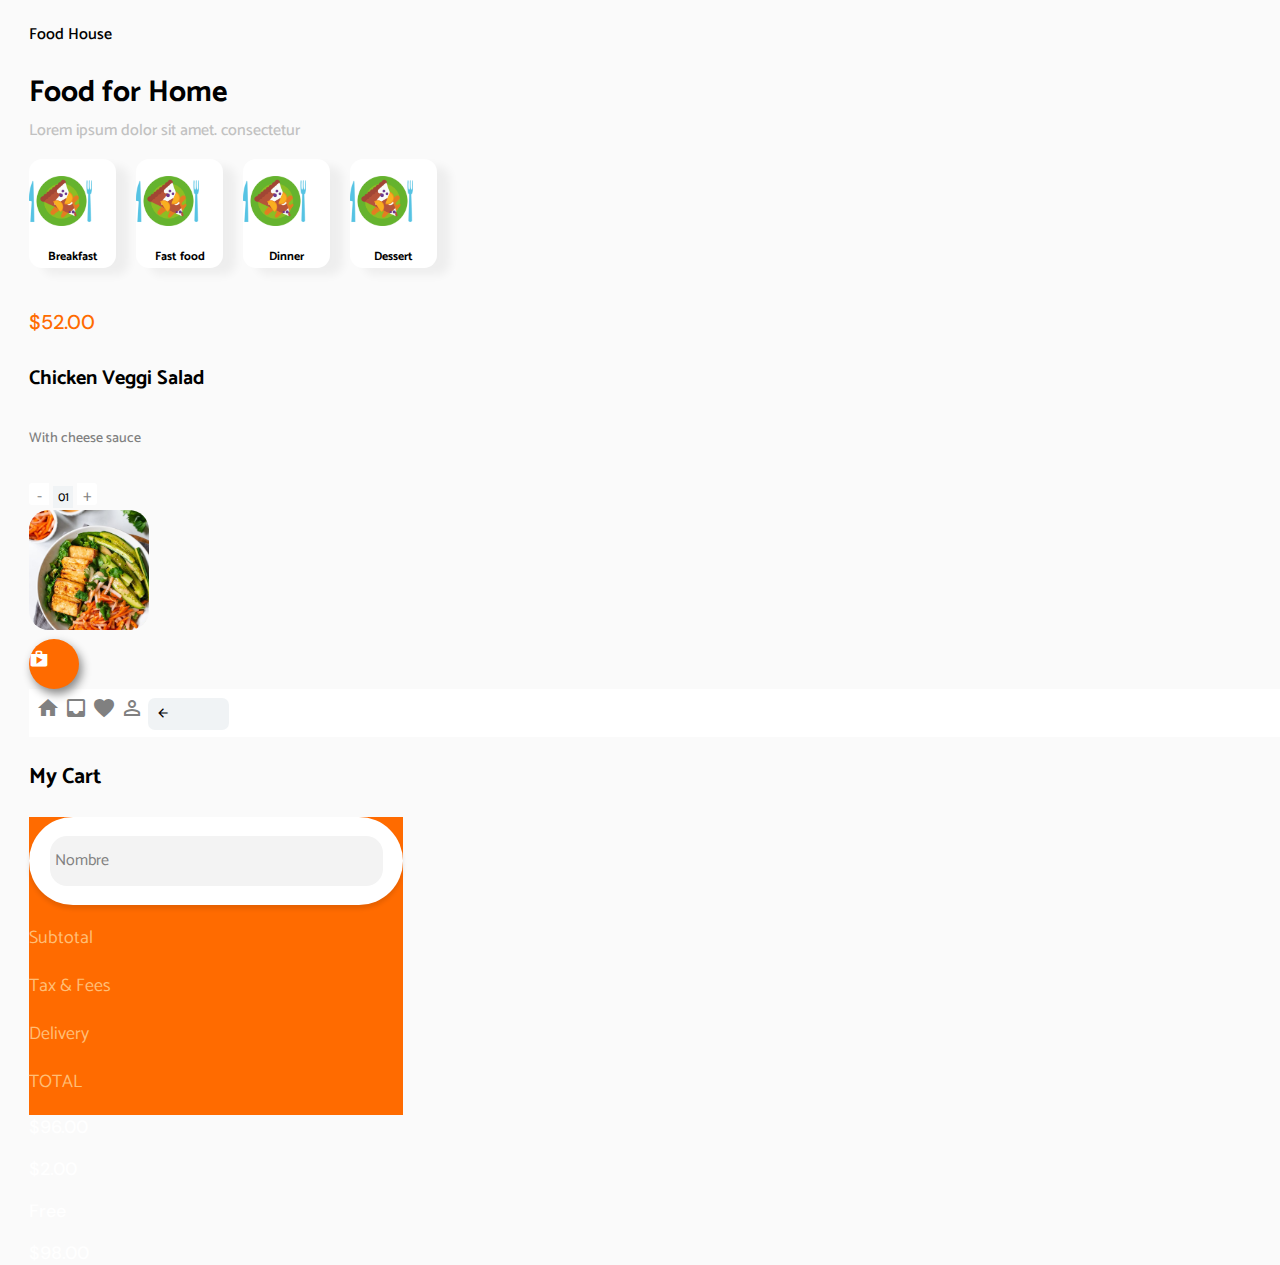
==== index.html @ 128d9396 "nav categories horitzontal" ====
<!DOCTYPE html>
<html lang="en">
<head>
    <meta charset="UTF-8">
    <meta name="viewport" content="width=device-width, initial-scale=1.0">
    <title>Food App</title>
    <link rel="stylesheet" href="assets/css/main.css">
    <link href="https://fonts.googleapis.com/icon?family=Material+Icons" rel="stylesheet">
</head>
<body>
  <header>
    <h2>Food House</h2>
    <h1>Food for Home</h1>
    <h5>Lorem ipsum dolor sit amet. consectetur</h5>
  </header>

  <section id="categories" class="scrollmenu">
    <button class="categories-btn" type="button">
      <img src="assets/img/breakfast.png">
      <p>Breakfast</p>
    </button>
    <button class="categories-btn" type="button">
      <img src="assets/img/breakfast.png">
      <p>Fast food</p>
    </button>
    <button class="categories-btn" type="button">
      <img src="assets/img/breakfast.png">
      <p>Dinner</p>
    </button>
    <button class="categories-btn" type="button">
      <img src="assets/img/breakfast.png">
      <p>Dessert</p>
    </button>
  </section>

    <p class="price">$52.00</p>
    <h4>Chicken Veggi Salad</h4>
    <h6>With cheese sauce</h6>
    <div class="quantity">
        <button class="counter-btn" id="min-btn" type="button" name="button">
          -
        </button>
        <input id="counter-num" type="text" name="name" value="01">
        <button class="counter-btn" id="plus-btn" type="button" name="button">
          +
        </button>
    </div>
    <img class="menu-img" src="assets/img/chickenVeggieSalad.jpg" alt="chicken veggi salad" width="120px" height="120px"> <br>
    <button id="bag-btn"><span class="material-icons md-light md-20">shopping_bag</span></button>
    <div class="bg">
      <a href="#"><span class="material-icons md-grey">home</span></a>
      <a href="#"><span id="inbox" class="material-icons md-grey">inbox</span></a>
      <a href="#"><span class="material-icons md-grey">favorite</span></a>
      <a href="#"><span class="material-icons md-grey">perm_identity</span></a>
      <button id="previous-btn"><span class="material-icons md-14">arrow_back_ios</span></button>
    </div>
    <h3>My Cart</h3>

    <article class="payment">
      <section id="input-container">
        <input type="text" class="name-input" placeholder="Nombre">
      </section>
      <section class="body-payment">
        <section class="titles-payment">
          <p>Subtotal</p>
          <p>Tax & Fees</p>
          <p>Delivery</p>
          <p>TOTAL</p>
        </section>
        <section class="result-payment">
          <p id="subtotal">$96.00</p>
          <p id="tax-fees">$2.00</p>
          <p id="delivery">Free</p>
          <p id="total">$98.00</p>
        </section>
      </section>
    </article>
</body>
</html>
---- assets/css/main.css ----
@import 'components/atoms.css';

@import 'components/molecules.css';
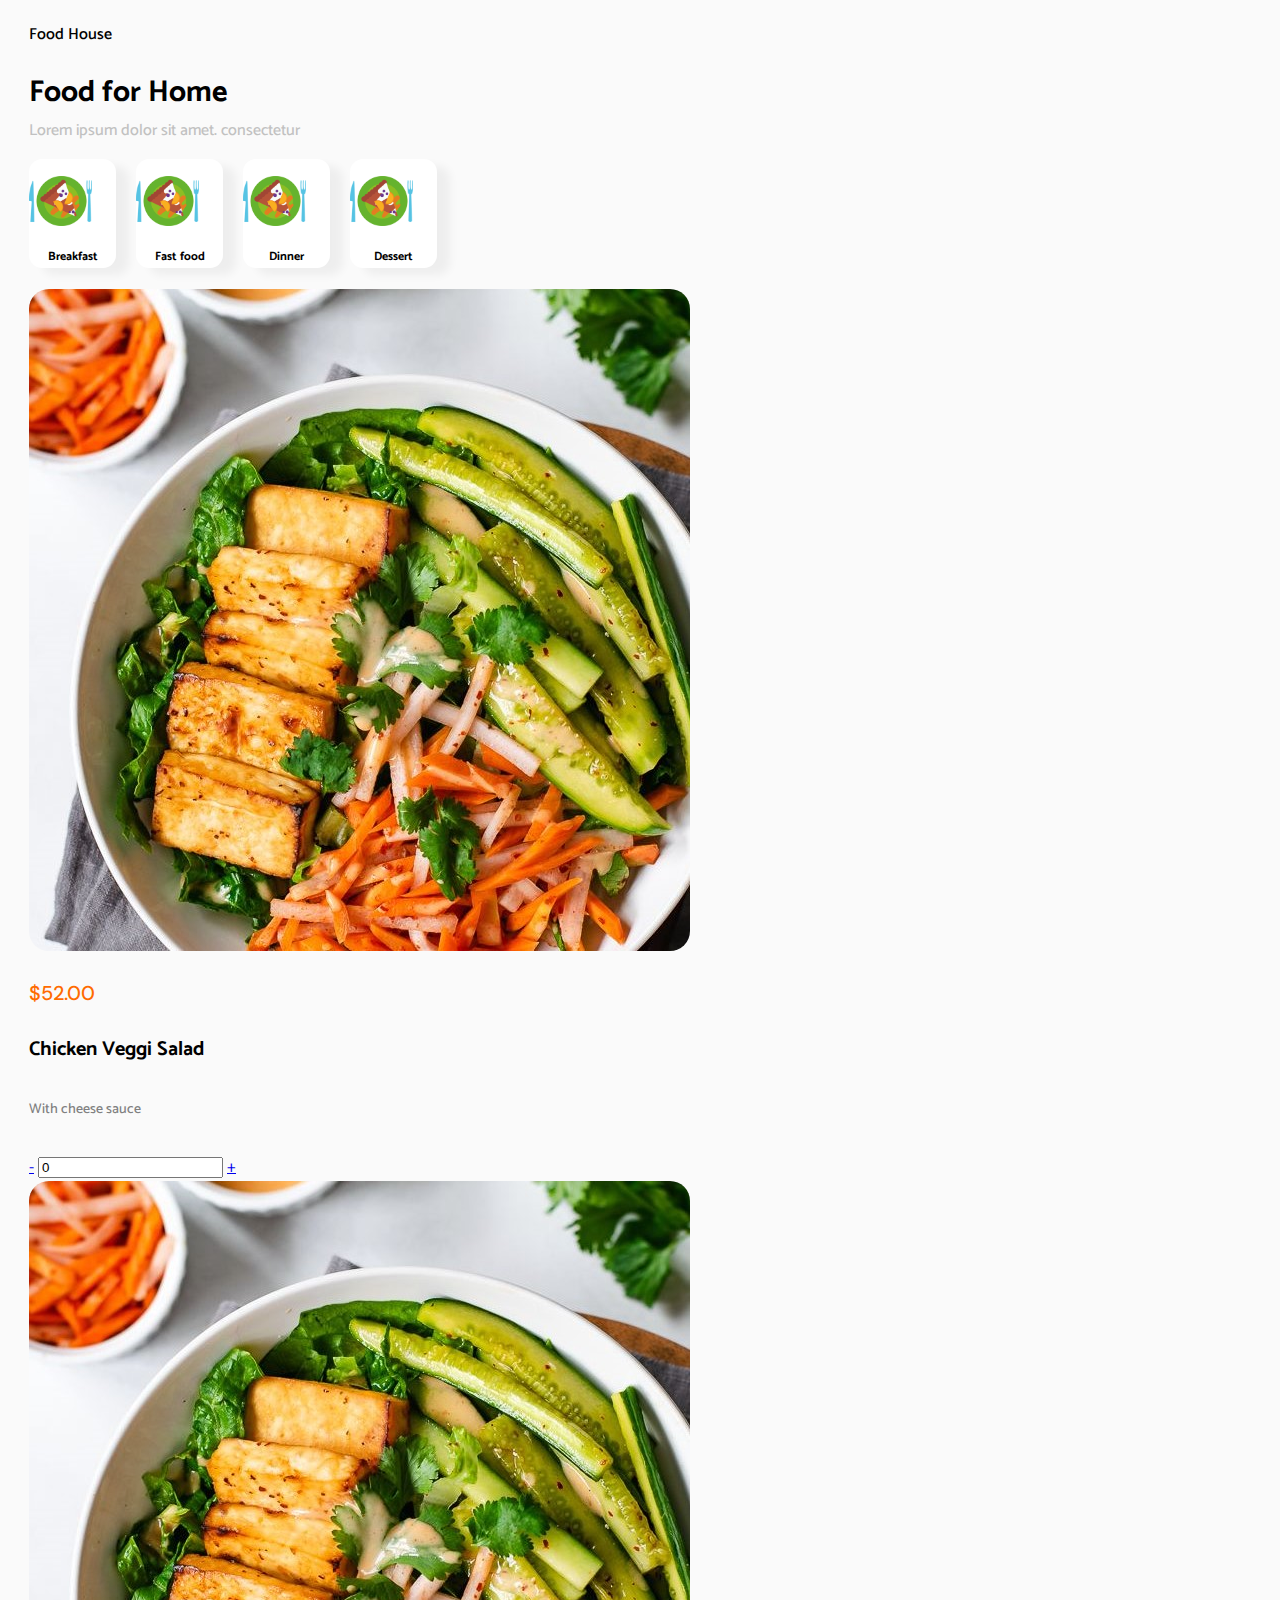
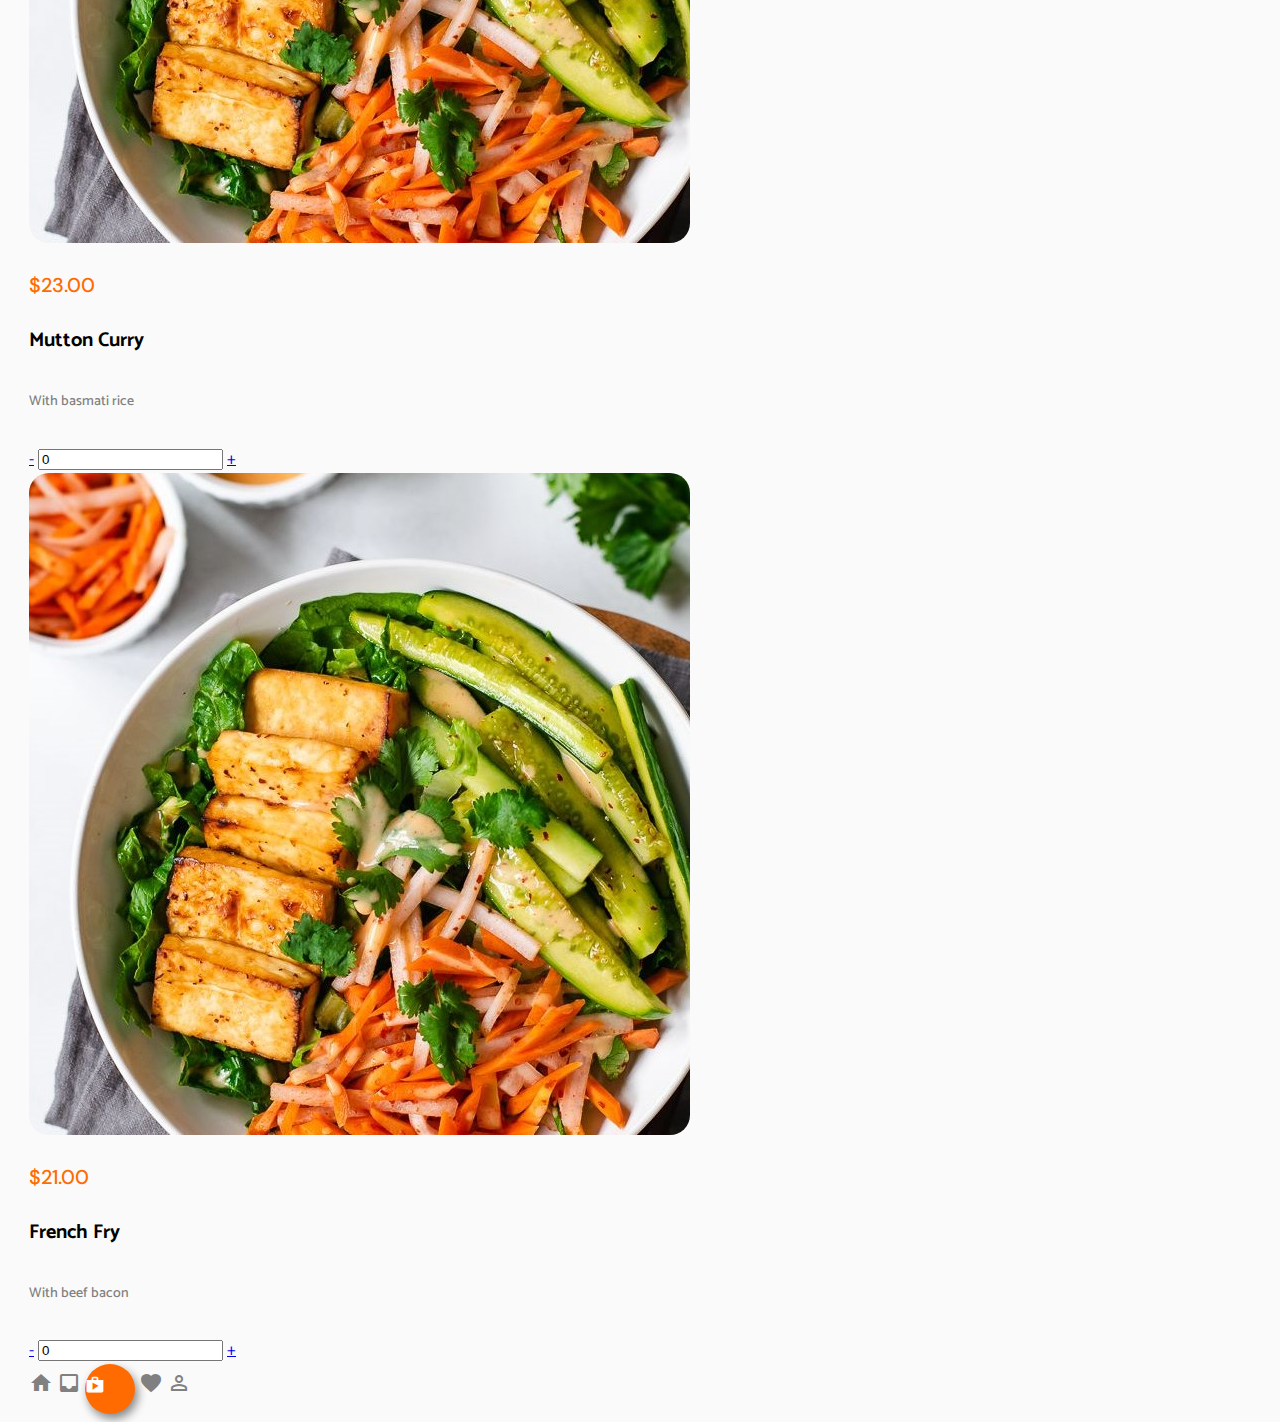
==== commit 7562a62b: "added new html file for mycart view" ====
--- a/index.html
+++ b/index.html
@@ -8,72 +8,76 @@
     <link href="https://fonts.googleapis.com/icon?family=Material+Icons" rel="stylesheet">
 </head>
 <body>
-  <header>
-    <h2>Food House</h2>
-    <h1>Food for Home</h1>
-    <h5>Lorem ipsum dolor sit amet. consectetur</h5>
-  </header>
+  <section class="content">
+    <header>
+      <h2>Food House</h2>
+      <h1>Food for Home</h1>
+      <h5>Lorem ipsum dolor sit amet. consectetur</h5>
+    </header>
 
-  <section id="categories" class="scrollmenu">
-    <button class="categories-btn" type="button">
-      <img src="assets/img/breakfast.png">
-      <p>Breakfast</p>
-    </button>
-    <button class="categories-btn" type="button">
-      <img src="assets/img/breakfast.png">
-      <p>Fast food</p>
-    </button>
-    <button class="categories-btn" type="button">
-      <img src="assets/img/breakfast.png">
-      <p>Dinner</p>
-    </button>
-    <button class="categories-btn" type="button">
-      <img src="assets/img/breakfast.png">
-      <p>Dessert</p>
-    </button>
+    <section id="categories" class="scrollmenu">
+      <button class="categories-btn" type="button">
+        <img src="assets/img/breakfast.png">
+        <p>Breakfast</p>
+      </button>
+      <button class="categories-btn" type="button">
+        <img src="assets/img/breakfast.png">
+        <p>Fast food</p>
+      </button>
+      <button class="categories-btn" type="button">
+        <img src="assets/img/breakfast.png">
+        <p>Dinner</p>
+      </button>
+      <button class="categories-btn" type="button">
+        <img src="assets/img/breakfast.png">
+        <p>Dessert</p>
+      </button>
+    </section>
+    <section class="products">
+        <article class="product">
+        <img class="menu-img" src="assets/img/chickenVeggieSalad.jpg" alt="chicken veggi salad">
+        <p class="price">$52.00</p>
+        <h4>Chicken Veggi Salad</h4>
+        <h6>With cheese sauce</h6>
+        <div class="quantity">
+          <a href="#" class="quantity__minus"><span>-</span></a>
+          <input name="quantity" type="text" class="quantity__input" value="0">
+          <a href="#" class="quantity__plus"><span>+</span></a>
+        </div>
+      </article>
+      <article class="product">
+        <img class="menu-img" src="assets/img/chickenVeggieSalad.jpg" alt="chicken veggi salad">
+        <p class="price">$23.00</p>
+        <h4>Mutton Curry</h4>
+        <h6>With basmati rice</h6>
+        <div class="quantity">
+          <a href="#" class="quantity__minus"><span>-</span></a>
+          <input name="quantity" type="text" class="quantity__input" value="0">
+          <a href="#" class="quantity__plus"><span>+</span></a>
+        </div>
+      </article>
+      <article class="product">
+        <img class="menu-img" src="assets/img/chickenVeggieSalad.jpg" alt="chicken veggi salad">
+        <p class="price">$21.00</p>
+        <h4>French Fry</h4>
+        <h6>With beef bacon</h6>
+        <div class="quantity">
+          <a href="#" class="quantity__minus"><span>-</span></a>
+          <input name="quantity" type="text" class="quantity__input" value="0">
+          <a href="#" class="quantity__plus"><span>+</span></a>
+        </div>
+      </article>
+    </section>
   </section>
+  <nav>
+    <a href="#"><span class="material-icons md-grey">home</span></a>
+    <a href="#"><span id="inbox" class="material-icons md-grey">inbox</span></a>
+    <button id="bag-btn"><span class="material-icons md-light md-20">shopping_bag</span></button>
+    <a href="#"><span class="material-icons md-grey">favorite</span></a>
+    <a href="#"><span class="material-icons md-grey">perm_identity</span></a>
+  </nav>
 
-    <p class="price">$52.00</p>
-    <h4>Chicken Veggi Salad</h4>
-    <h6>With cheese sauce</h6>
-    <div class="quantity">
-        <button class="counter-btn" id="min-btn" type="button" name="button">
-          -
-        </button>
-        <input id="counter-num" type="text" name="name" value="01">
-        <button class="counter-btn" id="plus-btn" type="button" name="button">
-          +
-        </button>
-    </div>
-    <img class="menu-img" src="assets/img/chickenVeggieSalad.jpg" alt="chicken veggi salad" width="120px" height="120px"> <br>
-    <button id="bag-btn"><span class="material-icons md-light md-20">shopping_bag</span></button>
-    <div class="bg">
-      <a href="#"><span class="material-icons md-grey">home</span></a>
-      <a href="#"><span id="inbox" class="material-icons md-grey">inbox</span></a>
-      <a href="#"><span class="material-icons md-grey">favorite</span></a>
-      <a href="#"><span class="material-icons md-grey">perm_identity</span></a>
-      <button id="previous-btn"><span class="material-icons md-14">arrow_back_ios</span></button>
-    </div>
-    <h3>My Cart</h3>
 
-    <article class="payment">
-      <section id="input-container">
-        <input type="text" class="name-input" placeholder="Nombre">
-      </section>
-      <section class="body-payment">
-        <section class="titles-payment">
-          <p>Subtotal</p>
-          <p>Tax & Fees</p>
-          <p>Delivery</p>
-          <p>TOTAL</p>
-        </section>
-        <section class="result-payment">
-          <p id="subtotal">$96.00</p>
-          <p id="tax-fees">$2.00</p>
-          <p id="delivery">Free</p>
-          <p id="total">$98.00</p>
-        </section>
-      </section>
-    </article>
+      
 </body>
 </html>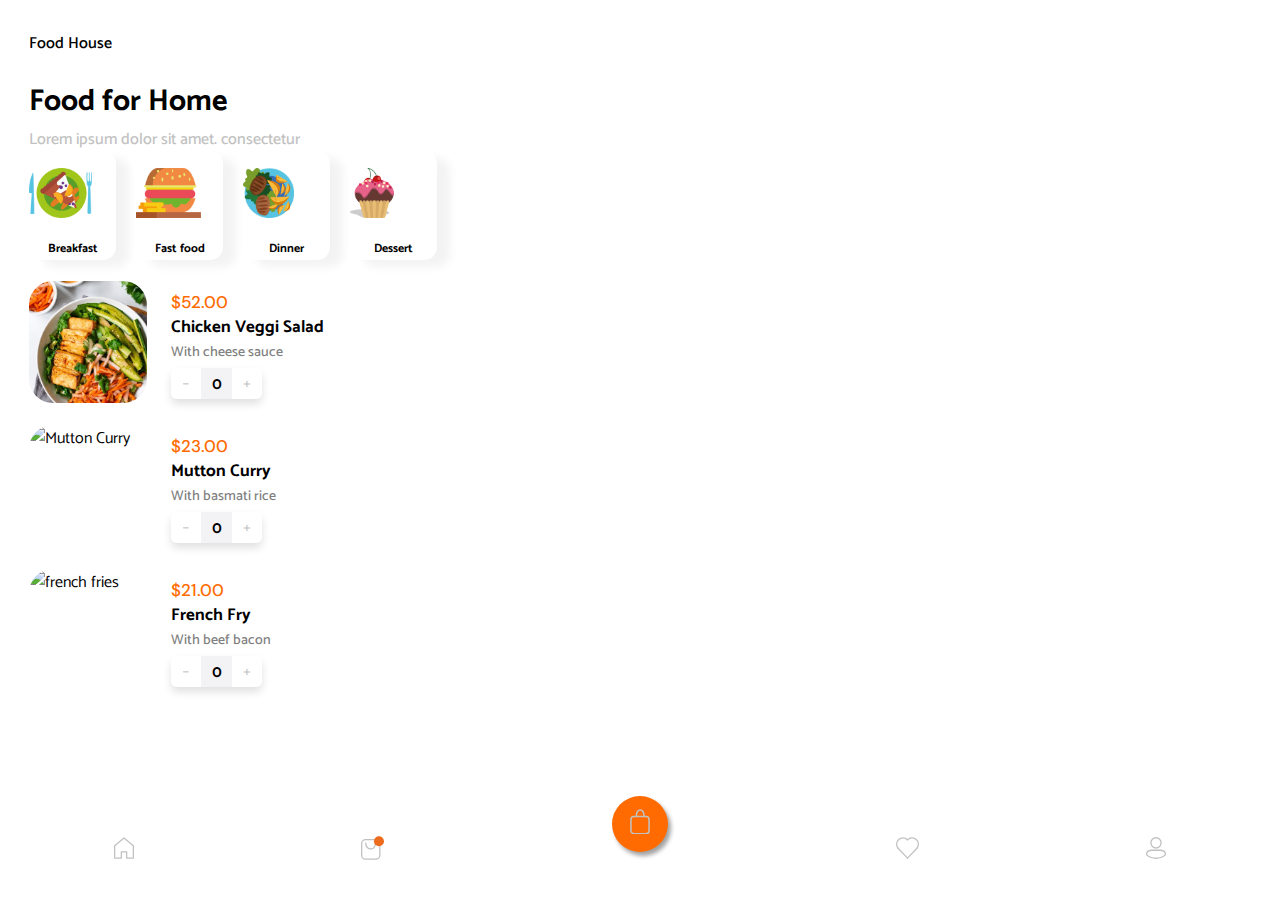
==== commit 9b4955d1: "add images categories" ====
--- a/index.html
+++ b/index.html
@@ -21,15 +21,15 @@
         <p>Breakfast</p>
       </button>
       <button class="categories-btn" type="button">
-        <img src="assets/img/breakfast.png">
+        <img src="assets/img/fastfood.png">
         <p>Fast food</p>
       </button>
       <button class="categories-btn" type="button">
-        <img src="assets/img/breakfast.png">
+        <img src="assets/img/dinner.png">
         <p>Dinner</p>
       </button>
       <button class="categories-btn" type="button">
-        <img src="assets/img/breakfast.png">
+        <img src="assets/img/dessert.png">
         <p>Dessert</p>
       </button>
     </section>
@@ -46,7 +46,7 @@
         </div>
       </article>
       <article class="product">
-        <img class="menu-img" src="assets/img/chickenVeggieSalad.jpg" alt="chicken veggi salad">
+        <img class="menu-img" src="https://i.ibb.co/ssyM0RQ/Origin-Mart-480a-Veg-Mutton-Chunk.jpg" alt="Mutton Curry">
         <p class="price">$23.00</p>
         <h4>Mutton Curry</h4>
         <h6>With basmati rice</h6>
@@ -57,7 +57,7 @@
         </div>
       </article>
       <article class="product">
-        <img class="menu-img" src="assets/img/chickenVeggieSalad.jpg" alt="chicken veggi salad">
+        <img class="menu-img" src="https://i.ibb.co/KmCMtst/buffalofries-3.jpg" alt="french fries">
         <p class="price">$21.00</p>
         <h4>French Fry</h4>
         <h6>With beef bacon</h6>
@@ -70,11 +70,62 @@
     </section>
   </section>
   <nav>
-    <a href="#"><span class="material-icons md-grey">home</span></a>
-    <a href="#"><span id="inbox" class="material-icons md-grey">inbox</span></a>
-    <button id="bag-btn"><span class="material-icons md-light md-20">shopping_bag</span></button>
-    <a href="#"><span class="material-icons md-grey">favorite</span></a>
-    <a href="#"><span class="material-icons md-grey">perm_identity</span></a>
+    <svg class="home-icon" version="1.1" xmlns="http://www.w3.org/2000/svg" xmlns:xlink="http://www.w3.org/1999/xlink" x="0px" y="0px" viewBox="0 0 15.47 16.57" style="enable-background:new 0 0 15.47 16.57;" xml:space="preserve">
+      <style type="text/css">
+        .st0{fill:none;stroke:#FF6B00;stroke-linecap:round;stroke-linejoin:round;stroke-miterlimit:10;}
+      </style>
+      <polygon class="st0" points="7.73,0.5 0.5,6.46 0.5,16.07 5.69,16.07 5.69,11.27 7.73,11.27 9.78,11.27 9.78,16.07 14.97,16.07 
+        14.97,6.46 "/>
+    </svg>
+    <svg class="box-icon" version="1.1" xmlns="http://www.w3.org/2000/svg" xmlns:xlink="http://www.w3.org/1999/xlink" x="0px" y="0px" 
+      viewBox="0 0 17.73 18.11" style="enable-background:new 0 0 17.73 18.11;" xml:space="preserve">
+      <style type="text/css">
+        .st0{fill:none;stroke:#C2C1C1;stroke-width:0.9933;stroke-linecap:round;stroke-linejoin:round;stroke-miterlimit:10;}
+        .st1{fill:#ED6B1D;}
+      </style>
+      <path class="st0" d="M11.52,2.64h-8c-1.67,0-3.02,1.35-3.02,3.02v8.94c0,1.67,1.35,3.02,3.02,3.02h8c1.67,0,3.02-1.35,3.02-3.02
+        V5.66C14.54,3.99,13.19,2.64,11.52,2.64z M3.69,5.23c0,6.13,7.47,6.06,7.47,0C11.16,11.3,3.69,11.36,3.69,5.23z"/>
+      <circle class="st1" cx="13.84" cy="3.89" r="3.89"/>
+    </svg>
+    <button class="bag-btn">
+      <svg class="shop-icon" version="1.1" xmlns="http://www.w3.org/2000/svg" xmlns:xlink="http://www.w3.org/1999/xlink" x="0px" y="0px" 
+        viewBox="0 0 12.94 16.58" style="enable-background:new 0 0 12.94 16.58;" xml:space="preserve">
+        <style type="text/css">
+          .st0{fill:none;stroke:#FFFFFF;stroke-width:1.2;stroke-miterlimit:10;}
+        </style>
+        <defs>
+        </defs>
+        <g>
+          <path class="st0" d="M10.3,15.98H2.64c-1.13,0-2.04-0.91-2.04-2.04V6.86c0-1.13,0.91-2.04,2.04-2.04h7.66
+            c1.13,0,2.04,0.91,2.04,2.04v7.09C12.34,15.07,11.43,15.98,10.3,15.98z"/>
+          <path class="st0" d="M4.05,4.81c0-5.68,5.04-5.55,5.04,0"/>
+        </g>
+      </svg>      
+    </button>
+    <svg class= "heart-icon" version="1.1" xmlns="http://www.w3.org/2000/svg" xmlns:xlink="http://www.w3.org/1999/xlink" x="0px" y="0px"
+	    viewBox="0 0 18.35 17.18" style="enable-background:new 0 0 18.35 17.18;" xml:space="preserve">
+      <style type="text/css">
+        .st0{fill:none;stroke:#C2C1C1;stroke-width:0.9933;stroke-linecap:round;stroke-linejoin:round;stroke-miterlimit:10;}
+      </style>
+
+      <g>
+        <path class="st0" d="M1.66,8.77c-0.73-0.87-1.17-2-1.17-3.23c0-2.78,2.26-5.04,5.04-5.04c1.39,0,2.65,0.56,3.57,1.48"/>
+        <line class="st0" x1="9.18" y1="16.69" x2="1.66" y2="8.77"/>
+        <path class="st0" d="M16.69,8.77c0.73-0.87,1.17-2,1.17-3.23c0-2.78-2.26-5.04-5.04-5.04c-1.39,0-2.65,0.56-3.57,1.48"/>
+        <line class="st0" x1="9.18" y1="16.69" x2="16.69" y2="8.77"/>
+      </g>
+    </svg>
+    <svg class="profile-icon" version="1.1" xmlns="http://www.w3.org/2000/svg" xmlns:xlink="http://www.w3.org/1999/xlink" x="0px" y="0px" 
+        viewBox="0 0 14.98 16.32" style="enable-background:new 0 0 14.98 16.32;" xml:space="preserve">
+      <style type="text/css">
+        .st0{fill:none;stroke:#C2C1C1;stroke-linecap:round;stroke-linejoin:round;stroke-miterlimit:10;}
+      </style>
+      <g>
+        <path class="st0" d="M10.87,9.82H7.49H4.11c-4.21,0.06-3.57,3.51-3.57,3.51s2.36,2.43,6.96,2.49c4.6-0.06,6.96-2.49,6.96-2.49
+          S15.09,9.88,10.87,9.82z"/>
+        <circle class="st0" cx="7.49" cy="4.33" r="3.83"/>
+      </g>
+    </svg>
   </nav>
 
 
--- a/assets/css/main.css
+++ b/assets/css/main.css
@@ -1,3 +1,3 @@
 @import 'components/atoms.css';
-
 @import 'components/molecules.css';
+@import 'components/organisms.css';
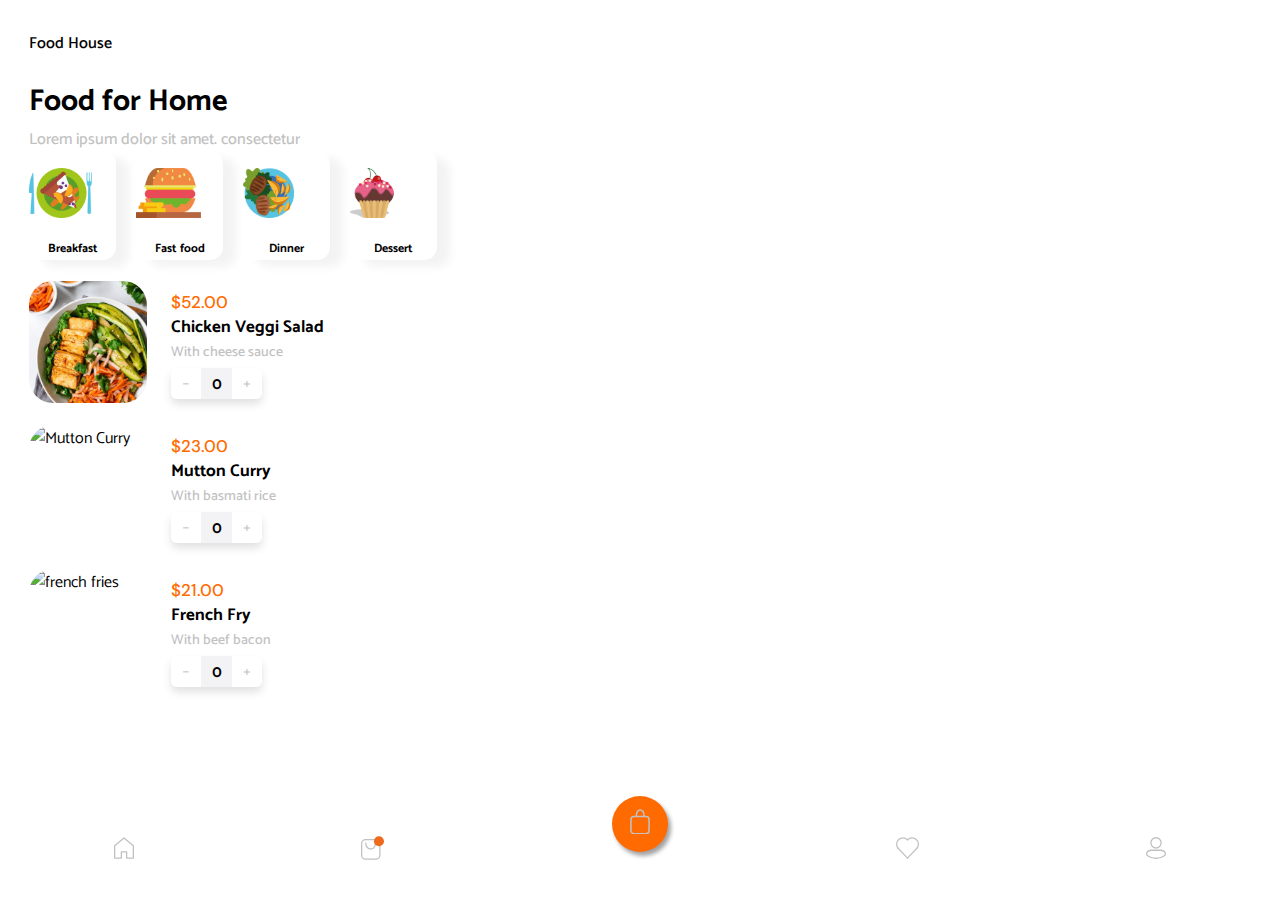
==== commit 2be8077b: "modal basic structure created" ====
--- a/index.html
+++ b/index.html
@@ -5,7 +5,7 @@
     <meta name="viewport" content="width=device-width, initial-scale=1.0">
     <title>Food App</title>
     <link rel="stylesheet" href="assets/css/main.css">
-    <link href="https://fonts.googleapis.com/icon?family=Material+Icons" rel="stylesheet">
+  
 </head>
 <body>
   <section class="content">
@@ -33,11 +33,31 @@
         <p>Dessert</p>
       </button>
     </section>
+
     <section class="products">
-        <article class="product">
+      <article class="product">
         <img class="menu-img" src="assets/img/chickenVeggieSalad.jpg" alt="chicken veggi salad">
         <p class="price">$52.00</p>
-        <h4>Chicken Veggi Salad</h4>
+        <button id="modalBtn"></button><h4>Chicken Veggi Salad</h4></button>
+          <section id="myModal" class="modal">
+            <article class="modal-content">
+              <button class="close">&times;</button>
+              <img class="modal-img" src="assets/img/chickenVeggieSalad.jpg" alt="chicken veggi salad">
+              <h4>Chicken Veggi Salad</h4>
+              <h6>With cheese sauce</h6>
+              <p class="description-modal">
+                Lorem ipsum dolor sit amet, consectetur adipiscing elit, sed do eiusmod tempor incididunt 
+                ut labore et dolore magna aliqua. Ut enim ad minim veniam, quis nostrud exercitation ullamco 
+                laboris nisi.
+              </p>
+              <p class="price">$52.00</p>
+              <div class="quantity">
+                <a href="#" class="quantity__minus"><span>-</span></a>
+                <input name="quantity" type="text" class="quantity__input" value="0">
+                <a href="#" class="quantity__plus"><span>+</span></a>
+              </div>
+            </article>
+          </section>
         <h6>With cheese sauce</h6>
         <div class="quantity">
           <a href="#" class="quantity__minus"><span>-</span></a>
@@ -45,6 +65,7 @@
           <a href="#" class="quantity__plus"><span>+</span></a>
         </div>
       </article>
+
       <article class="product">
         <img class="menu-img" src="https://i.ibb.co/ssyM0RQ/Origin-Mart-480a-Veg-Mutton-Chunk.jpg" alt="Mutton Curry">
         <p class="price">$23.00</p>
@@ -56,6 +77,7 @@
           <a href="#" class="quantity__plus"><span>+</span></a>
         </div>
       </article>
+
       <article class="product">
         <img class="menu-img" src="https://i.ibb.co/KmCMtst/buffalofries-3.jpg" alt="french fries">
         <p class="price">$21.00</p>
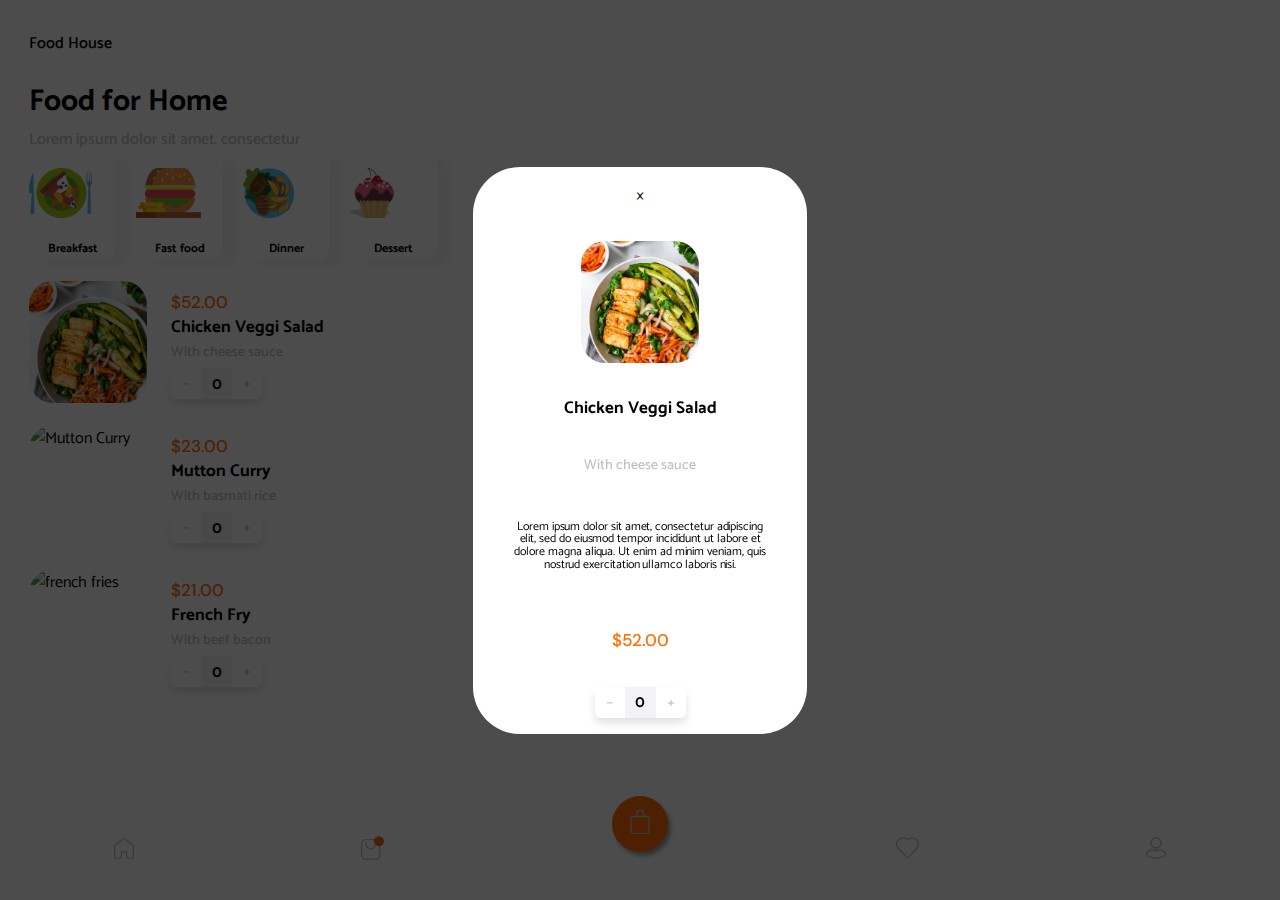
==== commit 3461f828: "myscript file added and linked correctly" ====
--- a/index.html
+++ b/index.html
@@ -5,8 +5,8 @@
     <meta name="viewport" content="width=device-width, initial-scale=1.0">
     <title>Food App</title>
     <link rel="stylesheet" href="assets/css/main.css">
-  
 </head>
+
 <body>
   <section class="content">
     <header>
@@ -91,6 +91,7 @@
       </article>
     </section>
   </section>
+
   <nav>
     <svg class="home-icon" version="1.1" xmlns="http://www.w3.org/2000/svg" xmlns:xlink="http://www.w3.org/1999/xlink" x="0px" y="0px" viewBox="0 0 15.47 16.57" style="enable-background:new 0 0 15.47 16.57;" xml:space="preserve">
       <style type="text/css">
@@ -150,7 +151,6 @@
     </svg>
   </nav>
 
-
-      
+  <script src="assets/js/myScript.js"></script>
 </body>
 </html>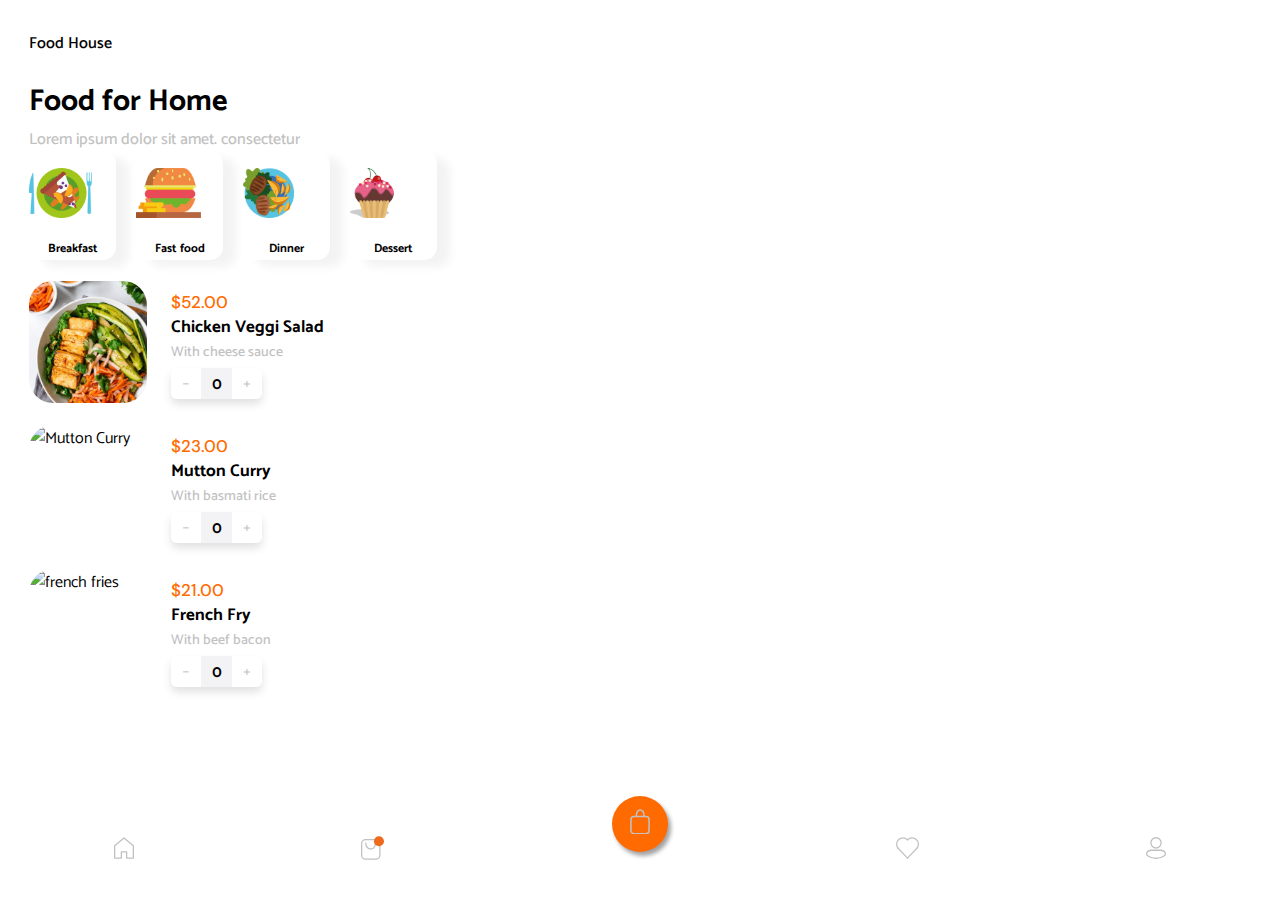
==== commit 39f9fd2e: "first modal functionality javascript works" ====
--- a/index.html
+++ b/index.html
@@ -38,10 +38,10 @@
       <article class="product">
         <img class="menu-img" src="assets/img/chickenVeggieSalad.jpg" alt="chicken veggi salad">
         <p class="price">$52.00</p>
-        <button id="modalBtn"></button><h4>Chicken Veggi Salad</h4></button>
+        <button id="myBtn"><h4>Chicken Veggi Salad</h4></button>
           <section id="myModal" class="modal">
             <article class="modal-content">
-              <button class="close">&times;</button>
+              <button id="close">&times;</button>
               <img class="modal-img" src="assets/img/chickenVeggieSalad.jpg" alt="chicken veggi salad">
               <h4>Chicken Veggi Salad</h4>
               <h6>With cheese sauce</h6>
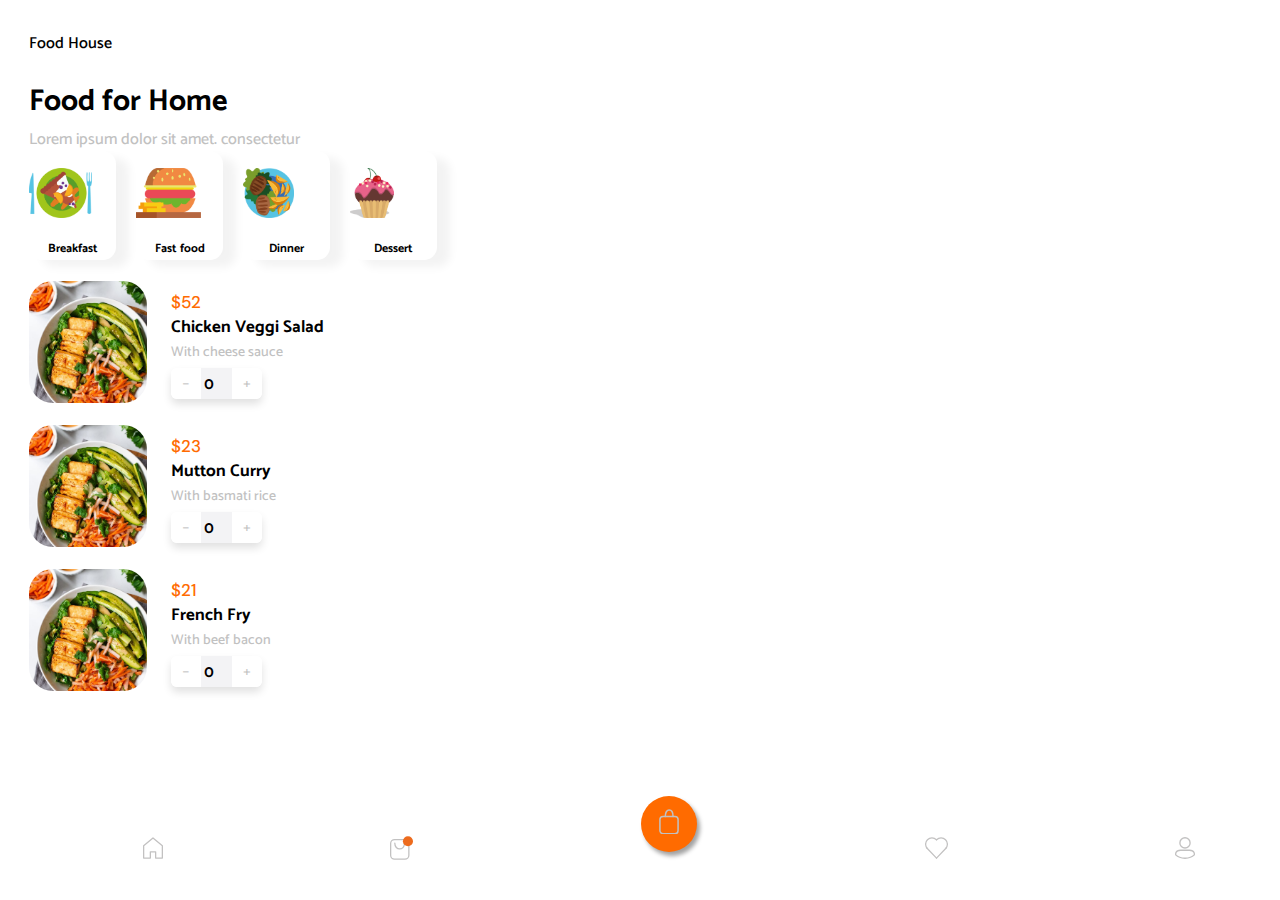
==== commit 10ff60c5: "json content displays correctly on DOM" ====
--- a/index.html
+++ b/index.html
@@ -35,10 +35,10 @@
     </section>
 
     <section class="products">
-      <article class="product">
-        <img class="menu-img" src="assets/img/chickenVeggieSalad.jpg" alt="chicken veggi salad">
-        <p class="price">$52.00</p>
-        <button id="myBtn"><h4>Chicken Veggi Salad</h4></button>
+      <!-- <article class="product">
+        <img class="menu-img" id="image-product" src="assets/img/chickenVeggieSalad.jpg" alt="chicken veggi salad">
+        <p class="price" id="price-product">$</p>
+        <button id="myBtn"><h4 id="title-product"></h4></button>
           <section id="myModal" class="modal">
             <article class="modal-content">
               <button id="close">&times;</button>
@@ -52,45 +52,21 @@
               </p>
               <p class="price">$52.00</p>
               <div class="quantity">
-                <a href="#" class="quantity__minus"><span>-</span></a>
-                <input name="quantity" type="text" class="quantity__input" value="0">
-                <a href="#" class="quantity__plus"><span>+</span></a>
+                <a href="#" class="substract"><span>-</span></a>
+                <input name="quantity" type="number" class="input" value="0">
+                <a href="#" class="add"><span>+</span></a>
               </div>
             </article>
           </section>
-        <h6>With cheese sauce</h6>
+        <h6 id="subtitle-product"></h6>
         <div class="quantity">
-          <a href="#" class="quantity__minus"><span>-</span></a>
-          <input name="quantity" type="text" class="quantity__input" value="0">
-          <a href="#" class="quantity__plus"><span>+</span></a>
+          <a href="#" class="substract"><span>-</span></a>
+          <input name="quantity" type="number" class="input" value="0">
+          <a href="#" class="add"><span>+</span></a>
         </div>
-      </article>
+      </article> -->
 
-      <article class="product">
-        <img class="menu-img" src="https://i.ibb.co/ssyM0RQ/Origin-Mart-480a-Veg-Mutton-Chunk.jpg" alt="Mutton Curry">
-        <p class="price">$23.00</p>
-        <h4>Mutton Curry</h4>
-        <h6>With basmati rice</h6>
-        <div class="quantity">
-          <a href="#" class="quantity__minus"><span>-</span></a>
-          <input name="quantity" type="text" class="quantity__input" value="0">
-          <a href="#" class="quantity__plus"><span>+</span></a>
-        </div>
-      </article>
-
-      <article class="product">
-        <img class="menu-img" src="https://i.ibb.co/KmCMtst/buffalofries-3.jpg" alt="french fries">
-        <p class="price">$21.00</p>
-        <h4>French Fry</h4>
-        <h6>With beef bacon</h6>
-        <div class="quantity">
-          <a href="#" class="quantity__minus"><span>-</span></a>
-          <input name="quantity" type="text" class="quantity__input" value="0">
-          <a href="#" class="quantity__plus"><span>+</span></a>
-        </div>
-      </article>
     </section>
-  </section>
 
   <nav>
     <svg class="home-icon" version="1.1" xmlns="http://www.w3.org/2000/svg" xmlns:xlink="http://www.w3.org/1999/xlink" x="0px" y="0px" viewBox="0 0 15.47 16.57" style="enable-background:new 0 0 15.47 16.57;" xml:space="preserve">
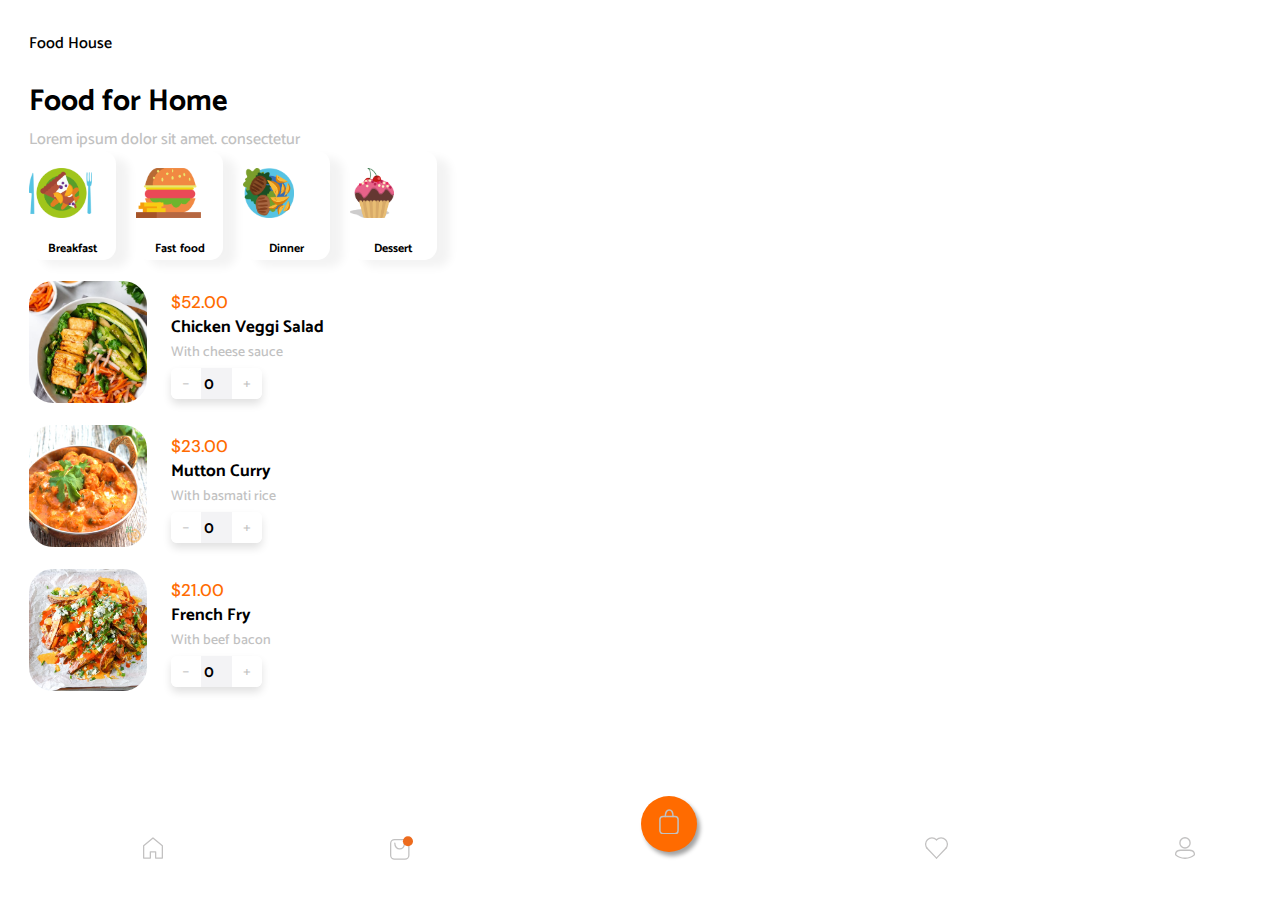
==== commit de86acd4: "Counter function, add and substract to cart" ====
--- a/index.html
+++ b/index.html
@@ -86,7 +86,7 @@
         V5.66C14.54,3.99,13.19,2.64,11.52,2.64z M3.69,5.23c0,6.13,7.47,6.06,7.47,0C11.16,11.3,3.69,11.36,3.69,5.23z"/>
       <circle class="st1" cx="13.84" cy="3.89" r="3.89"/>
     </svg>
-    <button class="bag-btn">
+    <button class="cart-btn">
       <svg class="shop-icon" version="1.1" xmlns="http://www.w3.org/2000/svg" xmlns:xlink="http://www.w3.org/1999/xlink" x="0px" y="0px" 
         viewBox="0 0 12.94 16.58" style="enable-background:new 0 0 12.94 16.58;" xml:space="preserve">
         <style type="text/css">
@@ -127,6 +127,15 @@
     </svg>
   </nav>
 
+  <div class="cart">
+    <div class="cart-content">
+
+      
+    </div>
+    <div class="cart-total">
+    </div>
+  </div>
+
   <script src="assets/js/myScript.js"></script>
 </body>
 </html>